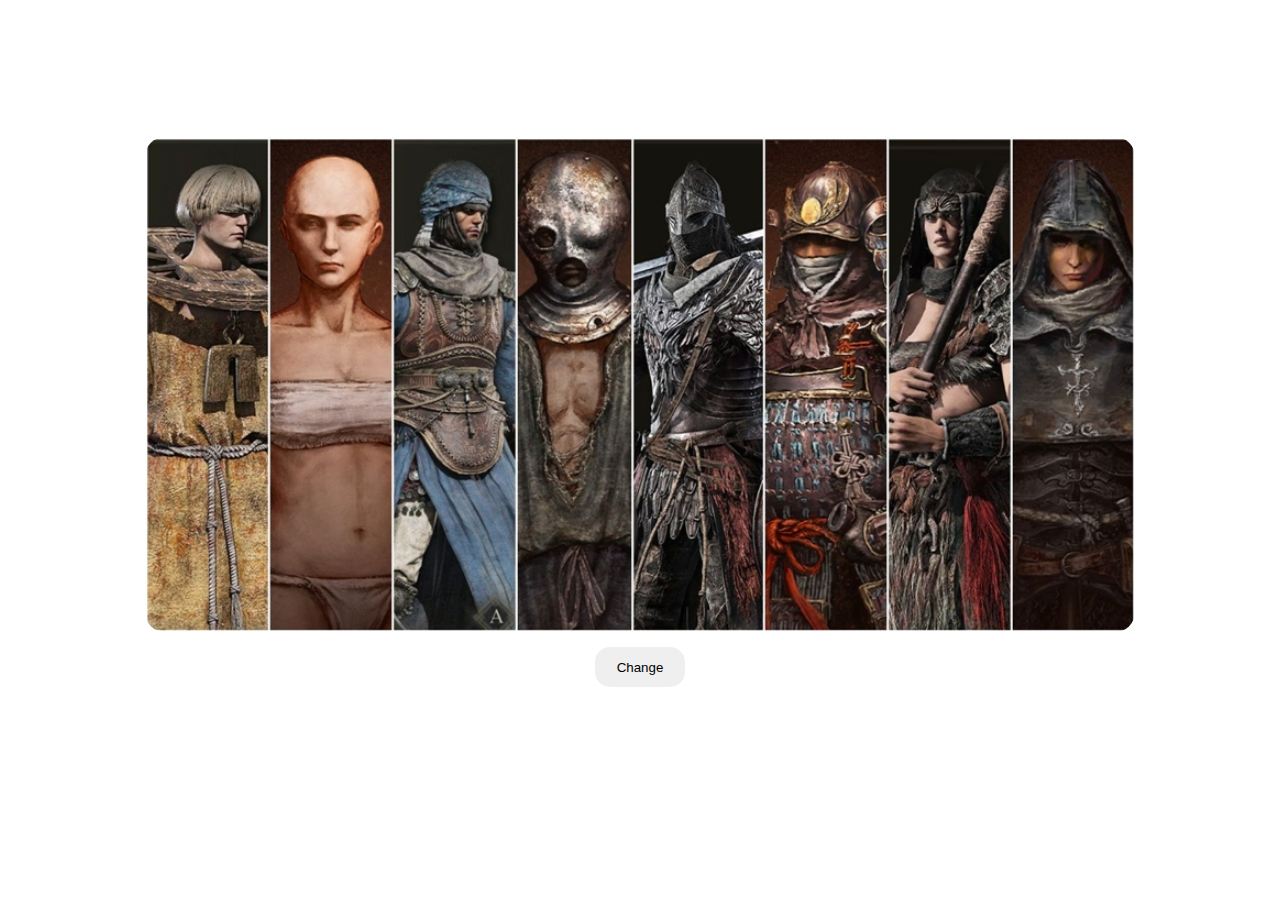
==== index.html @ 87c1b716 "preparação" ====
<!DOCTYPE html>
<html lang="pt-BR">
  <head>
    <meta charset="UTF-8" />
    <meta http-equiv="X-UA-Compatible" content="IE=edge" />
    <meta name="viewport" content="width=device-width, initial-scale=1.0" />
    <link rel="stylesheet" href="./assets/css/style.css" />
    <link rel="preload" as="image" href="./assets/media/all.png">
    <title>Projeto 01</title>


  </head>
    
  <body>

    <main>

      <div class="container">

        <header>

          <h1 class="text"><strong>Classes </strong></h1>

        </header>

        <h2 id="nome">See the Classes.</h2>

        <div id="textCont">

          <p id="texto"></p>

        </div>

          <div id="imgCont">

            <img id="imagem" src="./assets/media/Elden-Ring-Every-Starting-Class-Equipment-Stats-Gear-Guide.jpg" alt="Unknown" />

          </div>

        <button value="all" id="btn">Change</button>

     

      </div>

    </main>

    <script type="text/javascript" src="assets/js/script.js"></script>

  </body>
  
</html>
---- assets/css/style.css ----
*{
    margin: 0;
    padding: 0;
    border: 0;
}

body{
    width: 100vw;
    max-height: 100vh;
    min-height: 100vh;
    color: #fff;
    background-image: url("https://i.pinimg.com/originals/b2/27/bc/b227bc858a11ee404975aa6761c78857.jpg");
    background-repeat: no-repeat;
    background-size: cover;
    background-position: center;
    overflow: hidden;
}

.container{
    display: flex;
    flex-direction: column;
    justify-content: center;
    align-items: center;  
    font-size: 18px;
    text-align: center;
    
}

#btn{
    width: 100px;
    height: 50px;
    border: 5px solid #fff;
    margin: 10px;
    border-radius: 20px;
    cursor: pointer;
    transition: .4s;

}

#imagem{
    height: 100%;
    border-radius: 20px;
}

#imgCont{
    height: 55vh;
}

#textCont{
    font-size: 18px;
    line-height: 22px;
    height: 44px;
    display: flex;
    align-items: flex-start;
    margin-bottom: 20px;
}
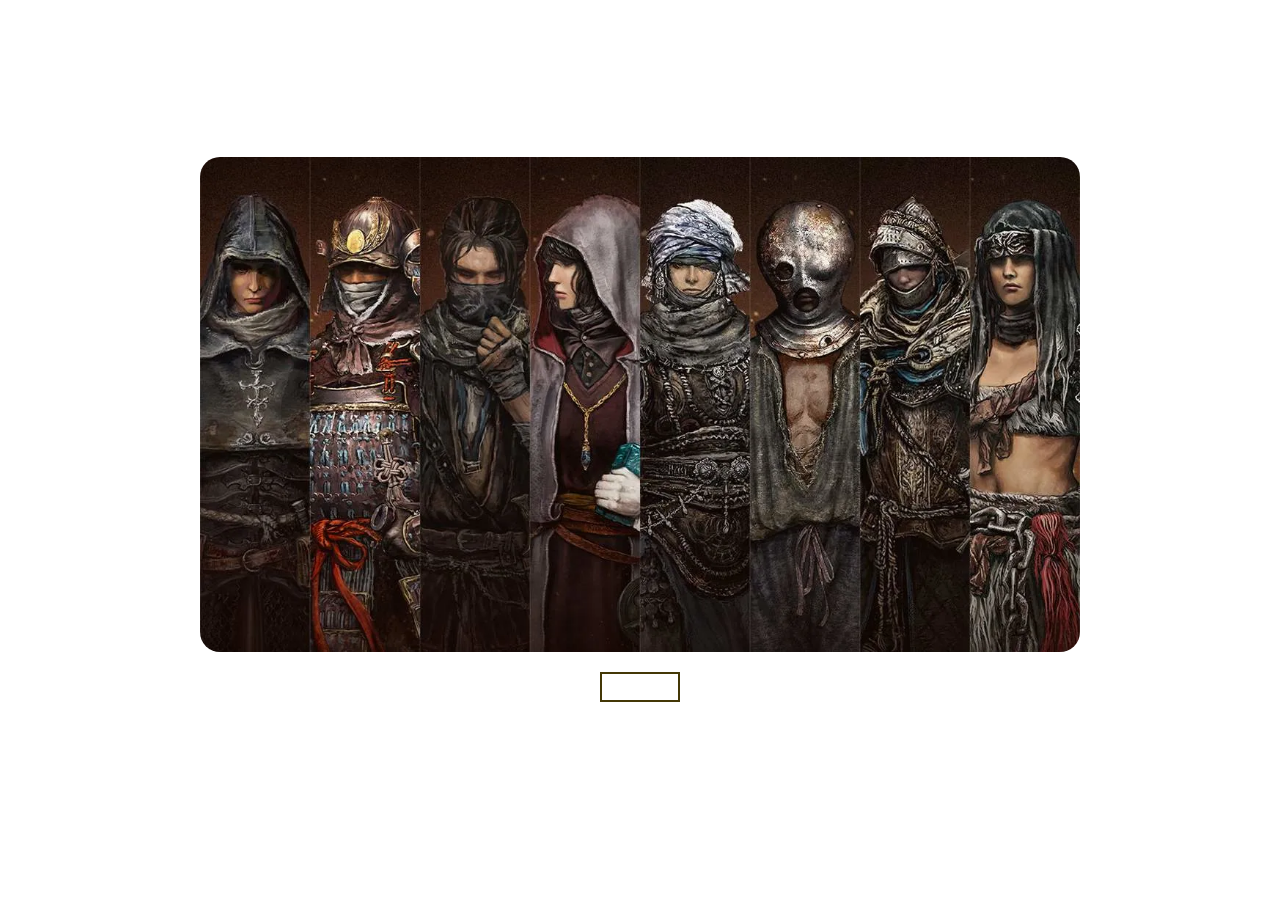
==== commit 402372d5: "projeto" ====
--- a/index.html
+++ b/index.html
@@ -31,15 +31,13 @@
 
         </div>
 
-          <div id="imgCont">
+        <div id="imgCont">
 
-            <img id="imagem" src="./assets/media/Elden-Ring-Every-Starting-Class-Equipment-Stats-Gear-Guide.jpg" alt="Unknown" />
+          <img id="imagem" src="./assets/media/all.png" alt="Unknown" />
 
-          </div>
+        </div>
 
         <button value="all" id="btn">Change</button>
-
-     
 
       </div>
 
--- a/assets/css/style.css
+++ b/assets/css/style.css
@@ -23,18 +23,6 @@
     align-items: center;  
     font-size: 18px;
     text-align: center;
-    
-}
-
-#btn{
-    width: 100px;
-    height: 50px;
-    border: 5px solid #fff;
-    margin: 10px;
-    border-radius: 20px;
-    cursor: pointer;
-    transition: .4s;
-
 }
 
 #imagem{
@@ -53,4 +41,45 @@
     display: flex;
     align-items: flex-start;
     margin-bottom: 20px;
+}
+
+#nome{
+    margin-top: 20px;
+}
+
+#btn {
+    margin-top: 20px;
+    background-color: transparent;
+	color: rgb(255, 255, 255);
+	cursor: pointer;
+	display: block;
+	position: relative;
+	border: 2px solid #443806;
+	transition: all 0.7s cubic-bezier(0.42, 0, 0.58, 1);
+    width: 80px;
+    height: 30px;
+}
+
+#btn:hover {
+	color: rgb(0, 0, 0) !important;
+	background-color: transparent;
+	text-shadow: nthree;
+}
+#btn:hover:before {
+	left: 0%;
+	right: auto;
+	width: 100%;
+}
+#btn:before {
+	display: block;
+	position: absolute;
+	top: 0px;
+	right: 0px;
+	height: 100%;
+	width: 0px;
+	z-index: -1;
+	content: '';
+	color: rgb(0, 0, 0) !important;
+	background: #443806;
+	transition: all 0.7s cubic-bezier(0.42, 0, 0.58, 1);
 }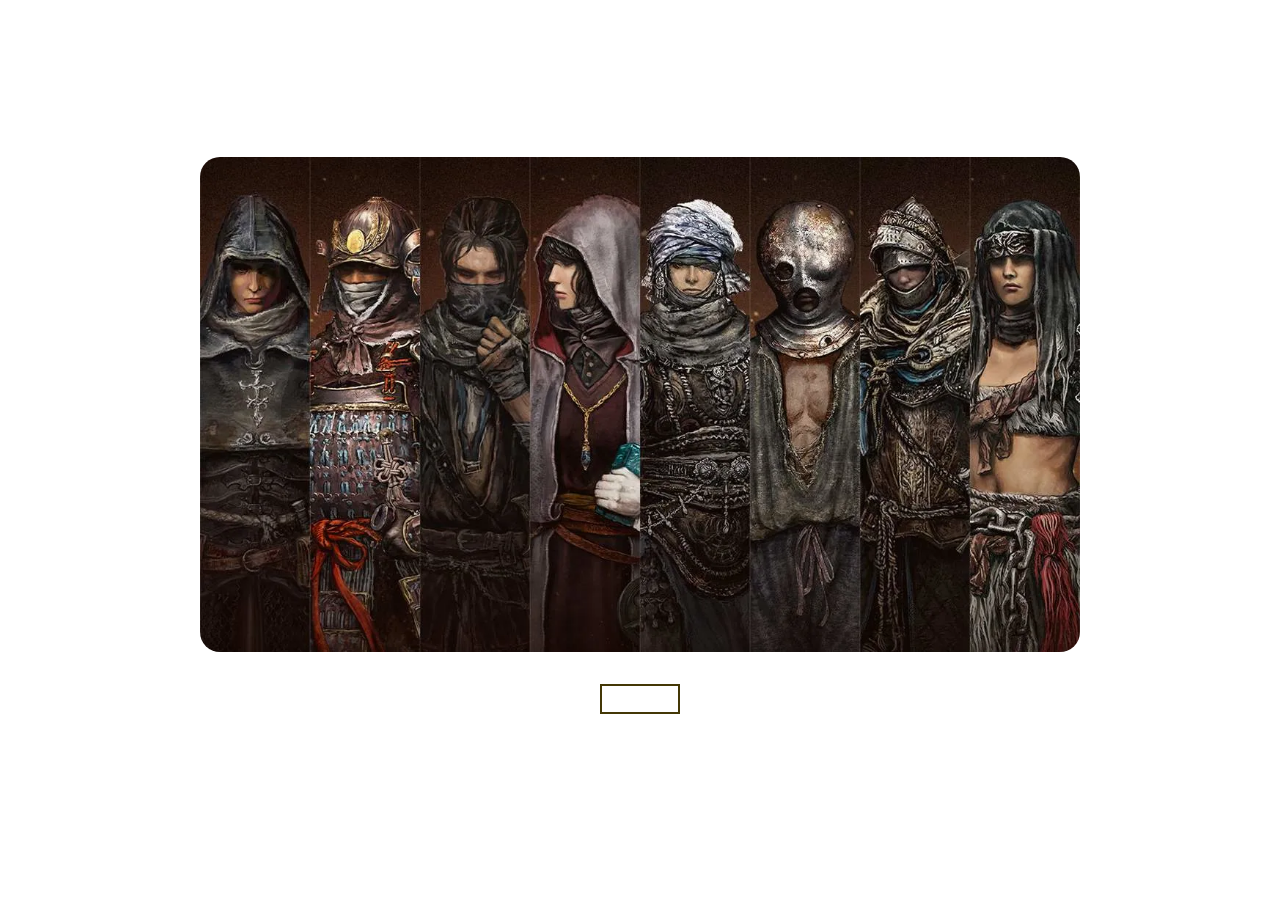
==== commit b1916058: "preparação" ====
--- a/index.html
+++ b/index.html
@@ -31,9 +31,41 @@
 
         </div>
 
-        <div id="imgCont">
+        <div class="char">
 
-          <img id="imagem" src="./assets/media/all.png" alt="Unknown" />
+          <div id="imgCont">
+
+            <img id="imagem" src="./assets/media/all.png" alt="Unknown" />
+
+          </div>
+
+          <div class="table_atributes">
+
+            <table class="wiki_atributes">
+
+              <tr class="atributes">
+                <td id="tittle_atribute"> </td>
+              </tr>
+              <tr class="atributes">
+                <td id="vigor"> </td>
+                <td id="dexterity"> </td>
+              </tr>
+              <tr class="atributes">
+                <td id="mind"> </td>
+                <td id="intelligence"> </td>
+              </tr>
+              <tr class="atributes">
+                <td id="endurance"></td>
+                <td id="faith"></td>
+              </tr>
+              <tr class="atributes">
+                <td id="strength"> </td>
+                <td id="arcane"> </td>
+              </tr>
+
+            </table>
+
+          </div>
 
         </div>
 
@@ -47,4 +79,4 @@
 
   </body>
   
-</html>
+</html>--- a/assets/css/style.css
+++ b/assets/css/style.css
@@ -82,4 +82,33 @@
 	color: rgb(0, 0, 0) !important;
 	background: #443806;
 	transition: all 0.7s cubic-bezier(0.42, 0, 0.58, 1);
+}
+
+.table_atributes{
+   background-color: rgb(0, 0, 0, 0);
+   border-bottom-color: rgb(180, 178, 176);
+   border-bottom-style: none;
+   border-bottom-width: 0px;
+   border-collapse: separate;
+   border-image-outset: 0;
+   border-image-repeat: stretch;
+   border-image-slice: 100%;
+   border-image-source: none;
+   border-image-width: 1;
+   border-left-color: rgb(180, 178, 176);
+   border-left-style: none;
+   border-left-width: 0px;
+   border-right-color: rgb(180, 178, 176);
+   border-right-style: none;
+   border-right-width: 0px;
+   border-top-color: rgb(180, 178, 176);
+   border-top-style: none;
+   border-top-width: 0px;
+   box-sizing: border-box;
+   color: #fff;
+   display: table;
+   font-size: 14px;
+   line-height: 20px;
+   
+
 }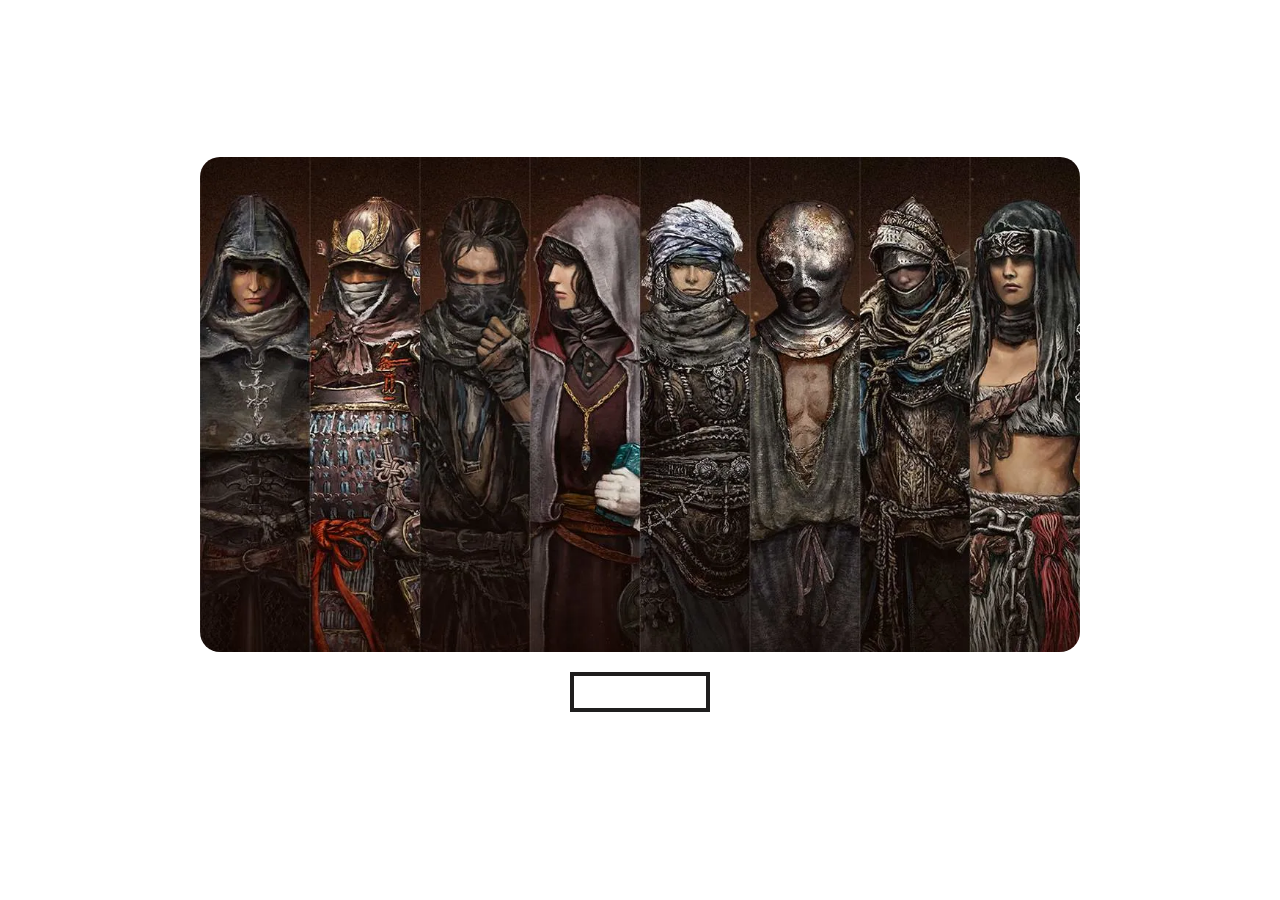
==== commit 7cbe0daf: "andamento" ====
--- a/index.html
+++ b/index.html
@@ -5,12 +5,10 @@
     <meta http-equiv="X-UA-Compatible" content="IE=edge" />
     <meta name="viewport" content="width=device-width, initial-scale=1.0" />
     <link rel="stylesheet" href="./assets/css/style.css" />
-    <link rel="preload" as="image" href="./assets/media/all.png">
+    <link rel="preload" as="image" href="./assets/media/all.png" />
     <title>Projeto 01</title>
+  </head>
 
-
-  </head>
-    
   <body>
 
     <main>
@@ -39,28 +37,32 @@
 
           </div>
 
-          <div class="table_atributes">
+          <div id="control_display" class="table_attributes" style="display: none">
 
-            <table class="wiki_atributes">
+            <table class="attributes_css" >
 
-              <tr class="atributes">
-                <td id="tittle_atribute"> </td>
+              <tr class="attributes">
+                <td id="title_attribute" colspan="2" class="attributes_css"></td>
               </tr>
-              <tr class="atributes">
-                <td id="vigor"> </td>
-                <td id="dexterity"> </td>
+
+              <tr class="attributes">
+                <td id="vigor" class="attributes_css"></td>
+                <td id="dexterity" class="attributes_css"></td>
               </tr>
-              <tr class="atributes">
-                <td id="mind"> </td>
-                <td id="intelligence"> </td>
+
+              <tr class="attributes">
+                <td id="mind" class="attributes_css"></td>
+                <td id="intelligence" class="attributes_css"></td>
               </tr>
-              <tr class="atributes">
-                <td id="endurance"></td>
-                <td id="faith"></td>
+
+              <tr class="attributes">
+                <td id="endurance" class="attributes_css"></td>
+                <td id="faith" class="attributes_css"></td>
               </tr>
-              <tr class="atributes">
-                <td id="strength"> </td>
-                <td id="arcane"> </td>
+
+              <tr class="attributes">
+                <td id="strength" class="attributes_css"></td>
+                <td id="arcane" class="attributes_css"></td>
               </tr>
 
             </table>
@@ -79,4 +81,4 @@
 
   </body>
   
-</html>+</html>
--- a/assets/css/style.css
+++ b/assets/css/style.css
@@ -54,14 +54,15 @@
 	cursor: pointer;
 	display: block;
 	position: relative;
-	border: 2px solid #443806;
+	border: 4px solid #1f1e1e;
 	transition: all 0.7s cubic-bezier(0.42, 0, 0.58, 1);
-    width: 80px;
-    height: 30px;
+    width: 140px;
+    height: 40px;
+    font-size: 17px;
 }
 
 #btn:hover {
-	color: rgb(0, 0, 0) !important;
+	color: rgb(207, 167, 55) !important;
 	background-color: transparent;
 	text-shadow: nthree;
 }
@@ -80,35 +81,51 @@
 	z-index: -1;
 	content: '';
 	color: rgb(0, 0, 0) !important;
-	background: #443806;
+	background: #1f1e1e;
 	transition: all 0.7s cubic-bezier(0.42, 0, 0.58, 1);
 }
 
-.table_atributes{
-   background-color: rgb(0, 0, 0, 0);
-   border-bottom-color: rgb(180, 178, 176);
-   border-bottom-style: none;
-   border-bottom-width: 0px;
-   border-collapse: separate;
-   border-image-outset: 0;
-   border-image-repeat: stretch;
-   border-image-slice: 100%;
-   border-image-source: none;
-   border-image-width: 1;
-   border-left-color: rgb(180, 178, 176);
-   border-left-style: none;
-   border-left-width: 0px;
-   border-right-color: rgb(180, 178, 176);
-   border-right-style: none;
-   border-right-width: 0px;
-   border-top-color: rgb(180, 178, 176);
-   border-top-style: none;
-   border-top-width: 0px;
-   box-sizing: border-box;
-   color: #fff;
-   display: table;
-   font-size: 14px;
-   line-height: 20px;
-   
+.char{
+    display:
+    
+ 
 
-}+  
+}
+
+.atributes{
+    justify-content: center;
+    align-items: center;
+    
+}
+
+/* .attributes_css{
+    height: auto;
+    border: 2px rgb(40, 40, 40) solid;
+    margin: 10px;
+    justify-content: space-between;
+} */
+
+
+.attributes_css{
+    background-color: #1f1e1e;
+    opacity: 75%;
+    border-left: 100px;
+    border-right: 100px;
+    border: rgb(180, 178, 176) solid;
+    border-collapse: collapse;
+    box-sizing: border-box;
+    color: rgb(180, 178, 176);
+    font-size: 13px;
+    height: auto;
+    line-height: 10px;
+    text-indent: -5px;
+    text-size-adjust: 100%;
+    vertical-align: middle;
+    width: 184px;
+    text-align: center;     
+
+}
+
+
+
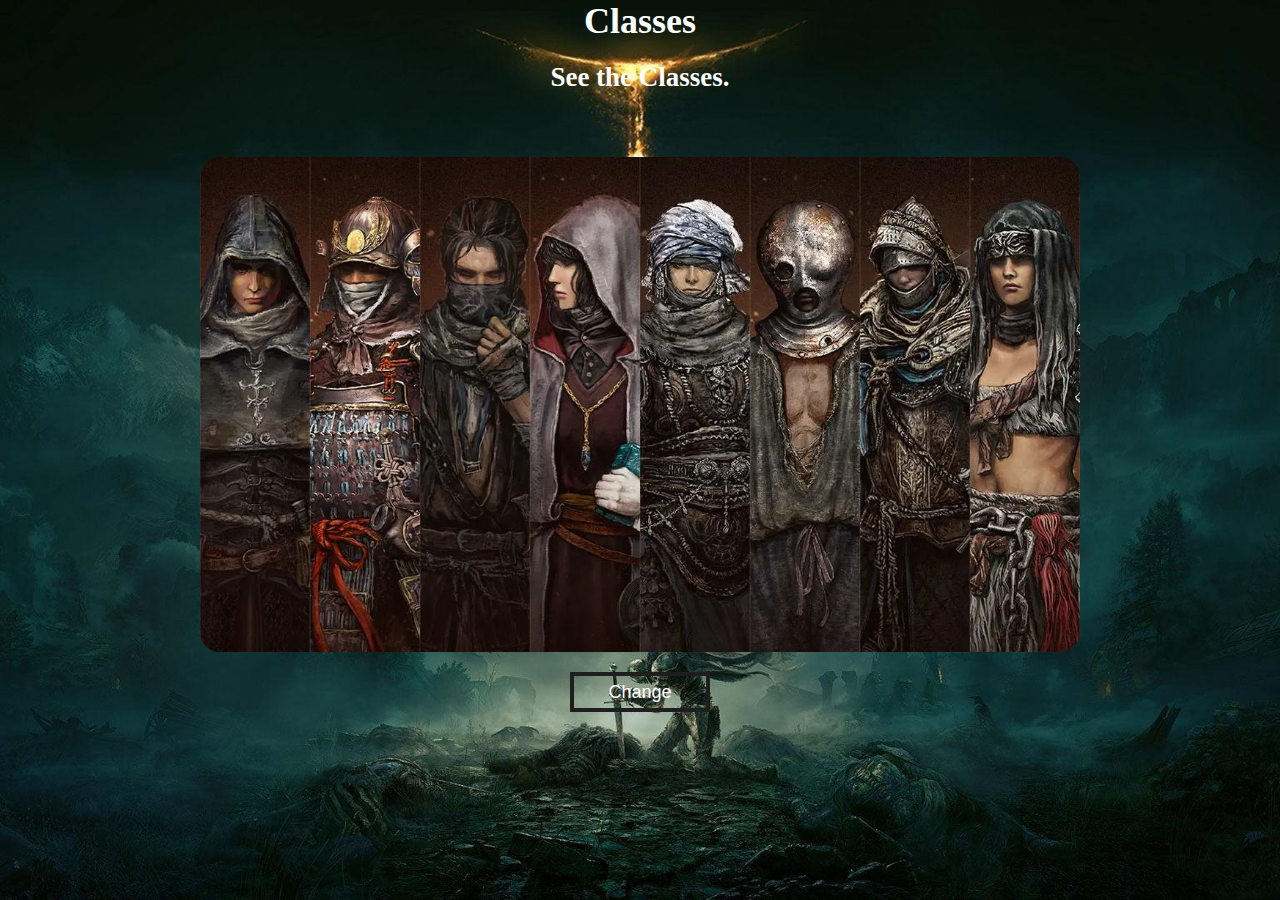
==== commit b24afd8e: "andamento" ====
--- a/index.html
+++ b/index.html
@@ -41,29 +41,33 @@
 
             <table class="attributes_css" >
 
-              <tr class="attributes">
-                <td id="title_attribute" colspan="2" class="attributes_css"></td>
-              </tr>
+              <thead>
 
-              <tr class="attributes">
-                <td id="vigor" class="attributes_css"></td>
-                <td id="dexterity" class="attributes_css"></td>
-              </tr>
+                <tr >
+                  <th id="title_attribute" colspan="2"></td>
+                </tr>
 
-              <tr class="attributes">
-                <td id="mind" class="attributes_css"></td>
-                <td id="intelligence" class="attributes_css"></td>
-              </tr>
+                <tr >
+                  <td id="vigor" class="attributes_css"></td>
+                  <td id="dexterity" class="attributes_css"></td>
+                </tr>
 
-              <tr class="attributes">
-                <td id="endurance" class="attributes_css"></td>
-                <td id="faith" class="attributes_css"></td>
-              </tr>
+                <tr >
+                  <td id="mind" class="attributes_css"></td>
+                  <td id="intelligence" class="attributes_css"></td>
+                </tr>
 
-              <tr class="attributes">
-                <td id="strength" class="attributes_css"></td>
-                <td id="arcane" class="attributes_css"></td>
-              </tr>
+                <tr >
+                  <td id="endurance" class="attributes_css"></td>
+                  <td id="faith" class="attributes_css"></td>
+                </tr>
+
+                <tr >
+                  <td id="strength" class="attributes_css"></td>
+                  <td id="arcane" class="attributes_css"></td>
+                </tr>
+
+              </thead>
 
             </table>
 
--- a/assets/css/style.css
+++ b/assets/css/style.css
@@ -9,7 +9,7 @@
     max-height: 100vh;
     min-height: 100vh;
     color: #fff;
-    background-image: url("https://i.pinimg.com/originals/b2/27/bc/b227bc858a11ee404975aa6761c78857.jpg");
+    background-image: url("/assets/media/background.jpg");
     background-repeat: no-repeat;
     background-size: cover;
     background-position: center;
@@ -18,6 +18,8 @@
 
 .container{
     display: flex;
+    margin: auto;
+    width: 100%;
     flex-direction: column;
     justify-content: center;
     align-items: center;  
@@ -41,6 +43,8 @@
     display: flex;
     align-items: flex-start;
     margin-bottom: 20px;
+    border: 2px;
+    border-color: black;
 }
 
 #nome{
@@ -58,7 +62,7 @@
 	transition: all 0.7s cubic-bezier(0.42, 0, 0.58, 1);
     width: 140px;
     height: 40px;
-    font-size: 17px;
+    font-size: 18px;
 }
 
 #btn:hover {
@@ -86,46 +90,22 @@
 }
 
 .char{
-    display:
-    
- 
-
+    display: flex;
+    flex-flow: row;
+    justify-content: center;
   
 }
 
-.atributes{
-    justify-content: center;
-    align-items: center;
-    
-}
-
-/* .attributes_css{
-    height: auto;
-    border: 2px rgb(40, 40, 40) solid;
-    margin: 10px;
-    justify-content: space-between;
-} */
-
+#control_display{
+    padding-top: 130px;
+    border-collapse: collapse;
+    padding-bottom: 180px;
+} 
 
 .attributes_css{
     background-color: #1f1e1e;
     opacity: 75%;
-    border-left: 100px;
-    border-right: 100px;
-    border: rgb(180, 178, 176) solid;
-    border-collapse: collapse;
-    box-sizing: border-box;
-    color: rgb(180, 178, 176);
-    font-size: 13px;
     height: auto;
-    line-height: 10px;
-    text-indent: -5px;
-    text-size-adjust: 100%;
-    vertical-align: middle;
-    width: 184px;
-    text-align: center;     
-
+    border: 2px rgb(40, 40, 40) solid;
+    width: auto;
 }
-
-
-
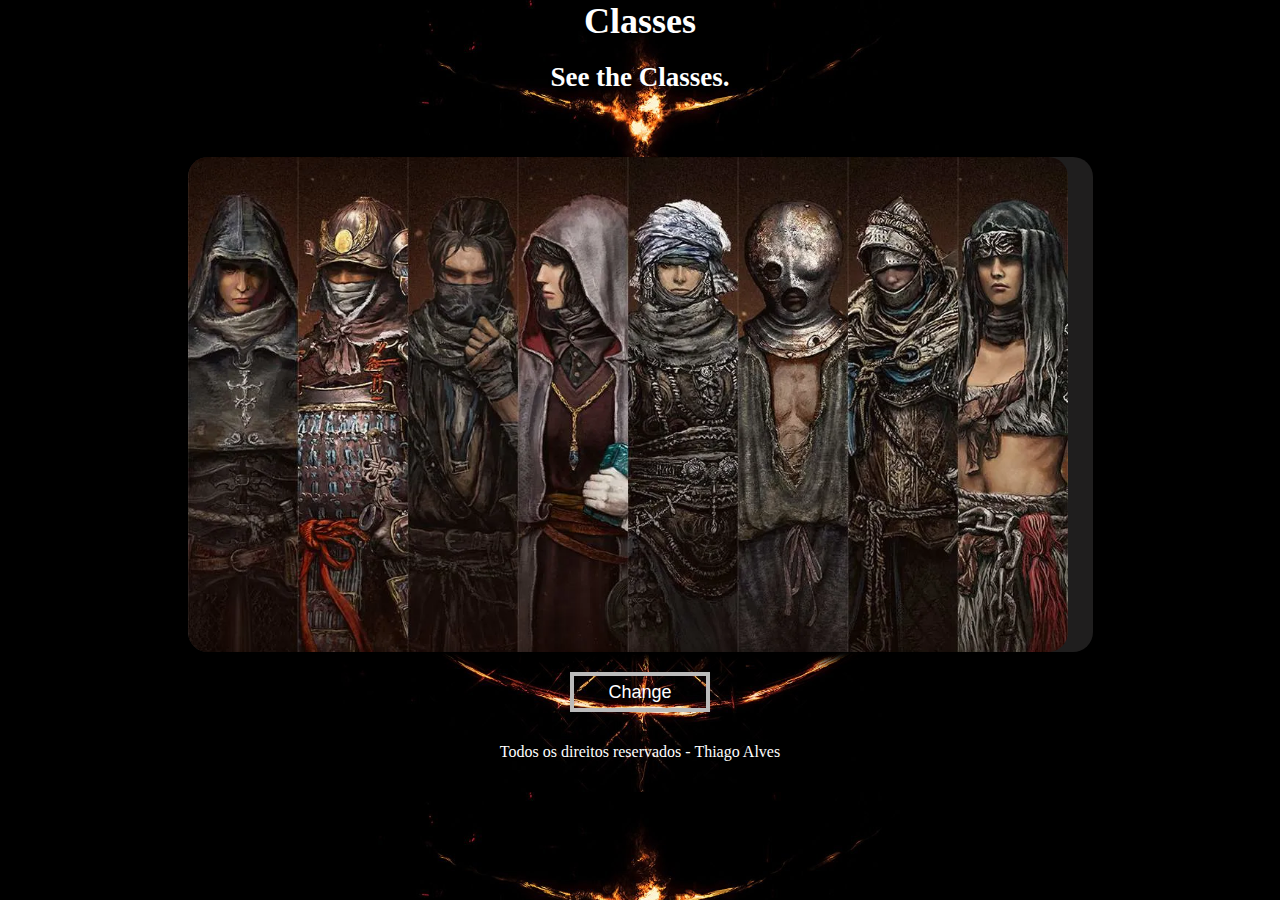
==== commit 9c5acb0a: "andamento" ====
--- a/index.html
+++ b/index.html
@@ -83,6 +83,10 @@
 
     <script type="text/javascript" src="assets/js/script.js"></script>
 
+    <footer>
+      <p>Todos os direitos reservados - Thiago Alves</p>
+    </footer>
+
   </body>
-  
+
 </html>
--- a/assets/css/style.css
+++ b/assets/css/style.css
@@ -5,15 +5,26 @@
 }
 
 body{
-    width: 100vw;
-    max-height: 100vh;
-    min-height: 100vh;
+    display: flex;
+    flex-direction: column;
+    width: 100%;
     color: #fff;
-    background-image: url("/assets/media/background.jpg");
-    background-repeat: no-repeat;
+    background-image: url("/assets/media/2651907.jpg");
     background-size: cover;
     background-position: center;
     overflow: hidden;
+    justify-content: center;
+    align-items: center;  
+}
+
+footer{
+    width: 100%;
+    height: auto;
+    display: flex;
+    flex-direction: column;
+    justify-content: center;
+    text-align: center;
+    height: 5rem;
 }
 
 .container{
@@ -58,7 +69,7 @@
 	cursor: pointer;
 	display: block;
 	position: relative;
-	border: 4px solid #1f1e1e;
+	border: 4px solid #bbbbbb;
 	transition: all 0.7s cubic-bezier(0.42, 0, 0.58, 1);
     width: 140px;
     height: 40px;
@@ -66,7 +77,7 @@
 }
 
 #btn:hover {
-	color: rgb(207, 167, 55) !important;
+	color: rgb(54, 54, 28) !important;
 	background-color: transparent;
 	text-shadow: nthree;
 }
@@ -85,7 +96,7 @@
 	z-index: -1;
 	content: '';
 	color: rgb(0, 0, 0) !important;
-	background: #1f1e1e;
+	background: #bbbbbb;
 	transition: all 0.7s cubic-bezier(0.42, 0, 0.58, 1);
 }
 
@@ -93,7 +104,10 @@
     display: flex;
     flex-flow: row;
     justify-content: center;
-  
+    background-color: rgba(41, 40, 40, 0.75);
+    border-radius: 20px;
+    box-shadow: 15px 10px 10px black;
+    padding-right: 25px;
 }
 
 #control_display{
@@ -106,6 +120,6 @@
     background-color: #1f1e1e;
     opacity: 75%;
     height: auto;
-    border: 2px rgb(40, 40, 40) solid;
+    border: 2px rgb(148, 148, 148) solid;
     width: auto;
 }
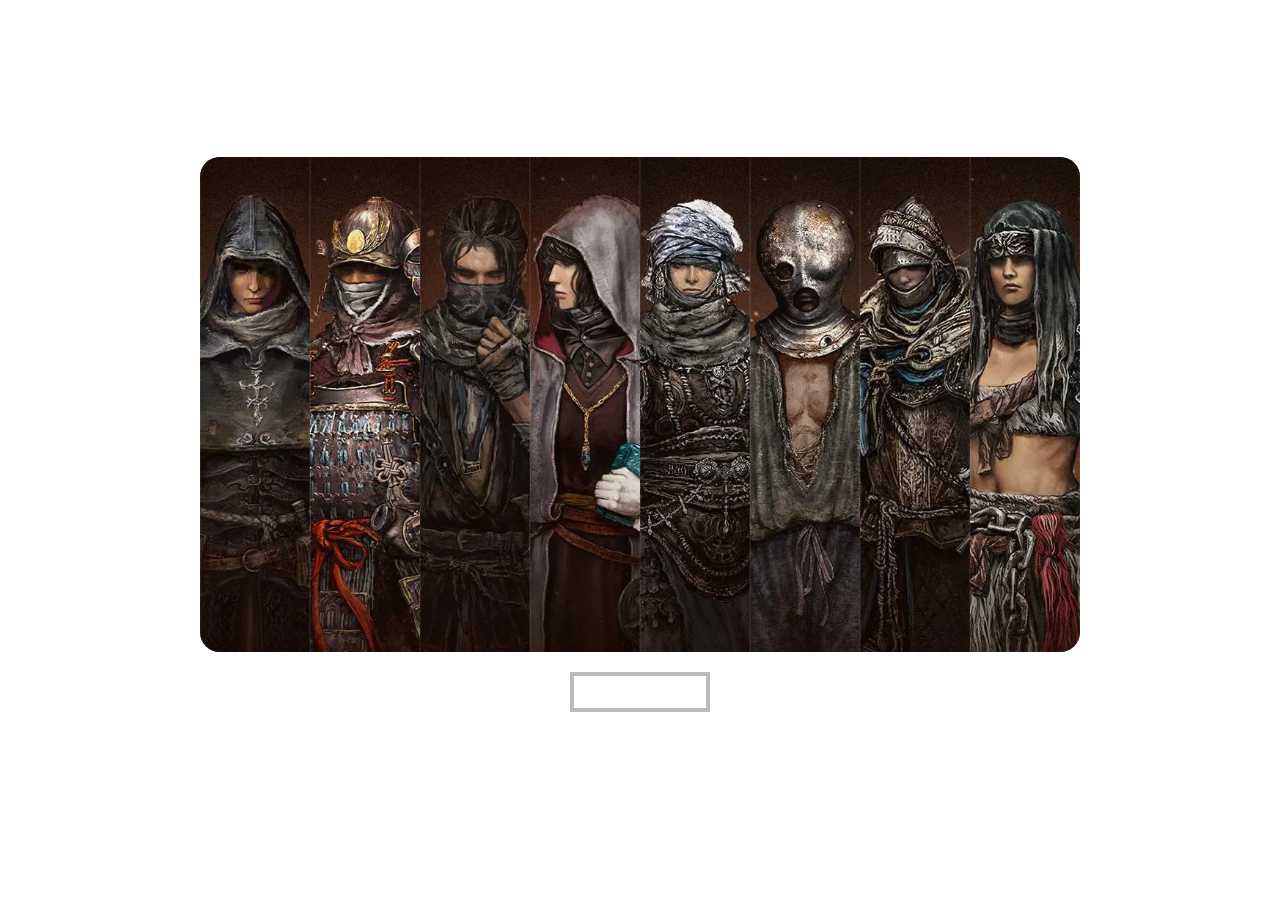
==== commit 8808f735: "projeto" ====
--- a/index.html
+++ b/index.html
@@ -4,7 +4,7 @@
     <meta charset="UTF-8" />
     <meta http-equiv="X-UA-Compatible" content="IE=edge" />
     <meta name="viewport" content="width=device-width, initial-scale=1.0" />
-    <link rel="stylesheet" href="./assets/css/style.css" />
+    <link rel="stylesheet" href="assets/css/style.css" />
     <link rel="preload" as="image" href="./assets/media/all.png" />
     <title>Projeto 01</title>
   </head>
--- a/assets/css/style.css
+++ b/assets/css/style.css
@@ -9,12 +9,11 @@
     flex-direction: column;
     width: 100%;
     color: #fff;
-    background-image: url("/assets/media/2651907.jpg");
+    background-image: url("https://3.bp.blogspot.com/-o3_cDoiG39A/XR40yhe7YrI/AAAAAAAAIGc/cY6cxAvFoKccsNeL9piv-X9OEn-tquZJwCKgBGAs/w5120-h2160-c/elden-ring-logo-uhdpaper.com-4K-3.jpg");
     background-size: cover;
     background-position: center;
-    overflow: hidden;
     justify-content: center;
-    align-items: center;  
+    align-items: center;
 }
 
 footer{
@@ -106,8 +105,6 @@
     justify-content: center;
     background-color: rgba(41, 40, 40, 0.75);
     border-radius: 20px;
-    box-shadow: 15px 10px 10px black;
-    padding-right: 25px;
 }
 
 #control_display{
@@ -123,3 +120,8 @@
     border: 2px rgb(148, 148, 148) solid;
     width: auto;
 }
+
+.table_attributes{
+    display: flex;
+    padding-right: 2rem;
+}
